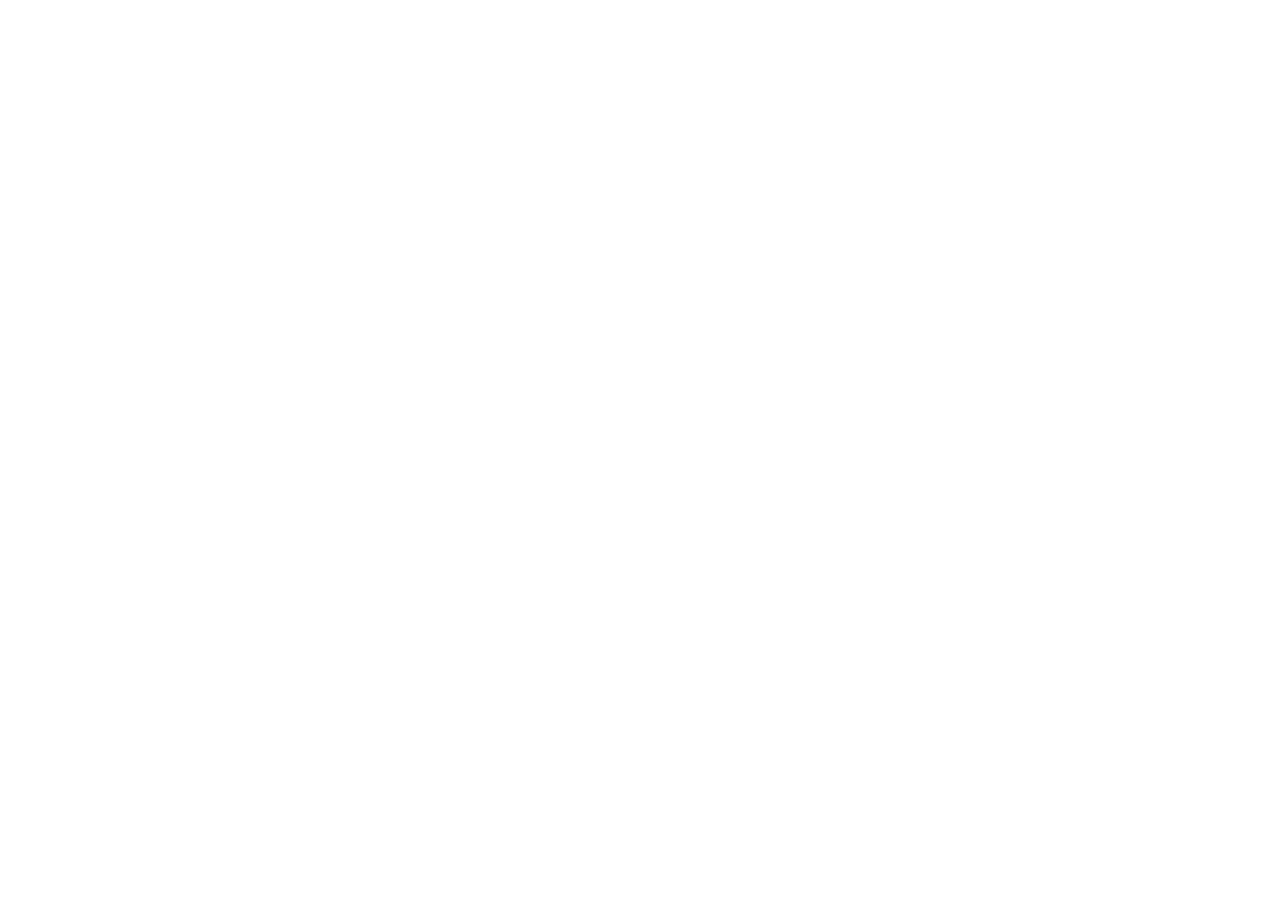
==== index.html @ 288c0446 "Se realizo la estructura principal del Blog" ====
<!DOCTYPE html>
<html lang="es">
<head>
    <meta charset="UTF-8">
    <meta name="viewport" content="width=device-width, initial-scale=1.0">
    <link rel="stylesheet" href="CSS/main.css">
    <title>Mi Blog</title>
</head>
<body>
    
</body>
</html>
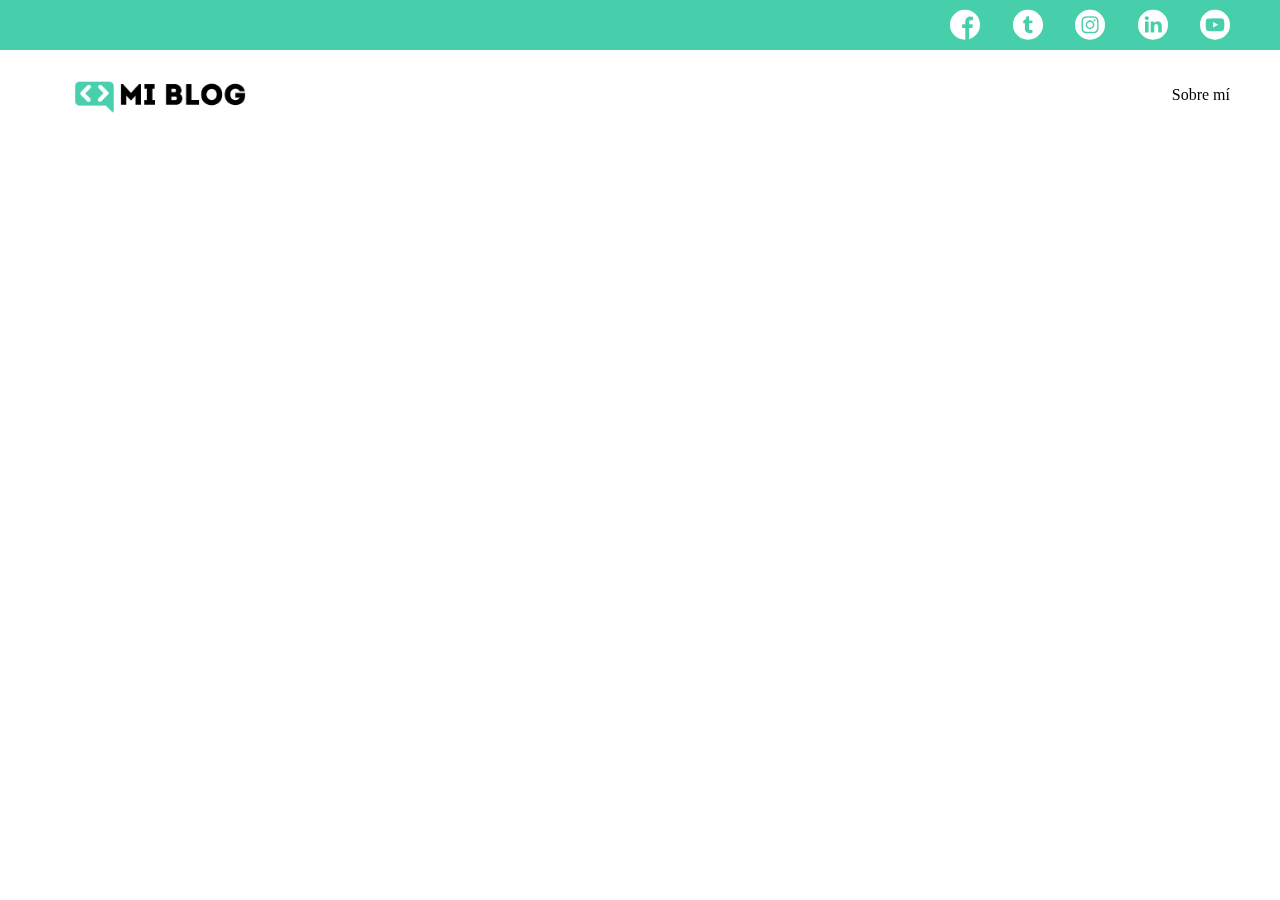
==== commit 01db6e1b: "Termino de maquetación del header" ====
--- a/index.html
+++ b/index.html
@@ -4,9 +4,28 @@
     <meta charset="UTF-8">
     <meta name="viewport" content="width=device-width, initial-scale=1.0">
     <link rel="stylesheet" href="CSS/main.css">
+    <link rel="stylesheet" href="CSS/font/flaticon.css">
     <title>Mi Blog</title>
 </head>
 <body>
-    
+    <header>
+        <section class="header-icons-container">
+            <div class="icons">
+                <a href=""><span class="flaticon-001-facebook"></span></a>
+                <a href=""><span class="flaticon-002-twitter"></span></a>
+                <a href=""><span class="flaticon-011-instagram"></span></a>
+                <a href=""><span class="flaticon-010-linkedin"></span></a>
+                <a href=""><span class="flaticon-008-youtube"></span></a>
+            </div>
+        </section>
+        <nav>
+            <section class="nav-logo-container">
+                <a href=""><img src="./assets/img/Logo-negro.png" alt="Logo de mi Blog"></a>
+            </section>
+            <section class="profile-link">
+                <a href="perfil.html">Sobre mí</a>
+            </section>
+        </nav>
+    </header>
 </body>
 </html>--- a/CSS/main.css
+++ b/CSS/main.css
@@ -0,0 +1,63 @@
+/*Inicialización de Formato y Ocupación completa de pantalla no scroll*/
+body {
+    margin: 0;
+    padding: 0;
+    position: fixed;
+    top: 0;
+    bottom: 0;
+    left: 0;
+    right: 0;    
+}
+/*Header*/
+a {
+    text-decoration: none;
+    display: inline;
+    color: black;
+}
+header {
+    width: 100%;
+    height: 140px;
+    display: grid;
+    grid-template: 1fr 1fr;
+}
+header .header-icons-container{
+    width: 100%;
+    height: 50px;
+    display: grid;
+    background-color: #47cfac;
+}
+header .header-icons-container .icons{
+    width: 300px;
+    height: auto;
+    display: flex;
+    justify-items: flex-end;
+    align-items: center;
+    justify-content: space-between;
+    justify-self: end ;
+    margin-right: 50px;
+}
+header .icons span{
+    color: white;
+}
+nav {
+    display: grid;
+    grid-template-columns: 1fr 1fr;
+    height: 90px;
+}
+nav .nav-logo-container{
+    margin-left:50px;
+}
+nav .nav-logo-container img{
+    width: 220px;
+    margin-top: 10px;
+}
+nav .profile-link{
+    display: flex;
+    align-items: center;
+    justify-content: flex-end;
+    margin-right: 50px;
+}
+nav.profile-link a{
+    color: black;
+    border-bottom: 1px solid black;
+}--- a/CSS/font/flaticon.css
+++ b/CSS/font/flaticon.css
@@ -0,0 +1,46 @@
+	/*
+  	Flaticon icon font: Flaticon
+  	Creation date: 20/12/2018 09:27
+  	*/
+
+@font-face {
+  font-family: "Flaticon";
+  src: url("./Flaticon.eot");
+  src: url("./Flaticon.eot?#iefix") format("embedded-opentype"),
+       url("./Flaticon.woff") format("woff"),
+       url("./Flaticon.ttf") format("truetype"),
+       url("./Flaticon.svg#Flaticon") format("svg");
+  font-weight: normal;
+  font-style: normal;
+}
+
+@media screen and (-webkit-min-device-pixel-ratio:0) {
+  @font-face {
+    font-family: "Flaticon";
+    src: url("./Flaticon.svg#Flaticon") format("svg");
+  }
+}
+
+[class^="flaticon-"]:before, [class*=" flaticon-"]:before,
+[class^="flaticon-"]:after, [class*=" flaticon-"]:after {   
+  font-family: Flaticon;
+        font-size: 30px;
+font-style: normal;
+margin-left: 20px;
+}
+
+.flaticon-001-facebook:before { content: "\f100"; }
+.flaticon-002-twitter:before { content: "\f101"; }
+.flaticon-003-whatsapp:before { content: "\f102"; }
+.flaticon-004-groupme:before { content: "\f103"; }
+.flaticon-005-kik:before { content: "\f104"; }
+.flaticon-006-skype:before { content: "\f105"; }
+.flaticon-007-periscope:before { content: "\f106"; }
+.flaticon-008-youtube:before { content: "\f107"; }
+.flaticon-009-itunes:before { content: "\f108"; }
+.flaticon-010-linkedin:before { content: "\f109"; }
+.flaticon-011-instagram:before { content: "\f10a"; }
+.flaticon-012-messenger:before { content: "\f10b"; }
+.flaticon-013-twitter-1:before { content: "\f10c"; }
+.flaticon-014-snapchat:before { content: "\f10d"; }
+.flaticon-015-reddit:before { content: "\f10e"; }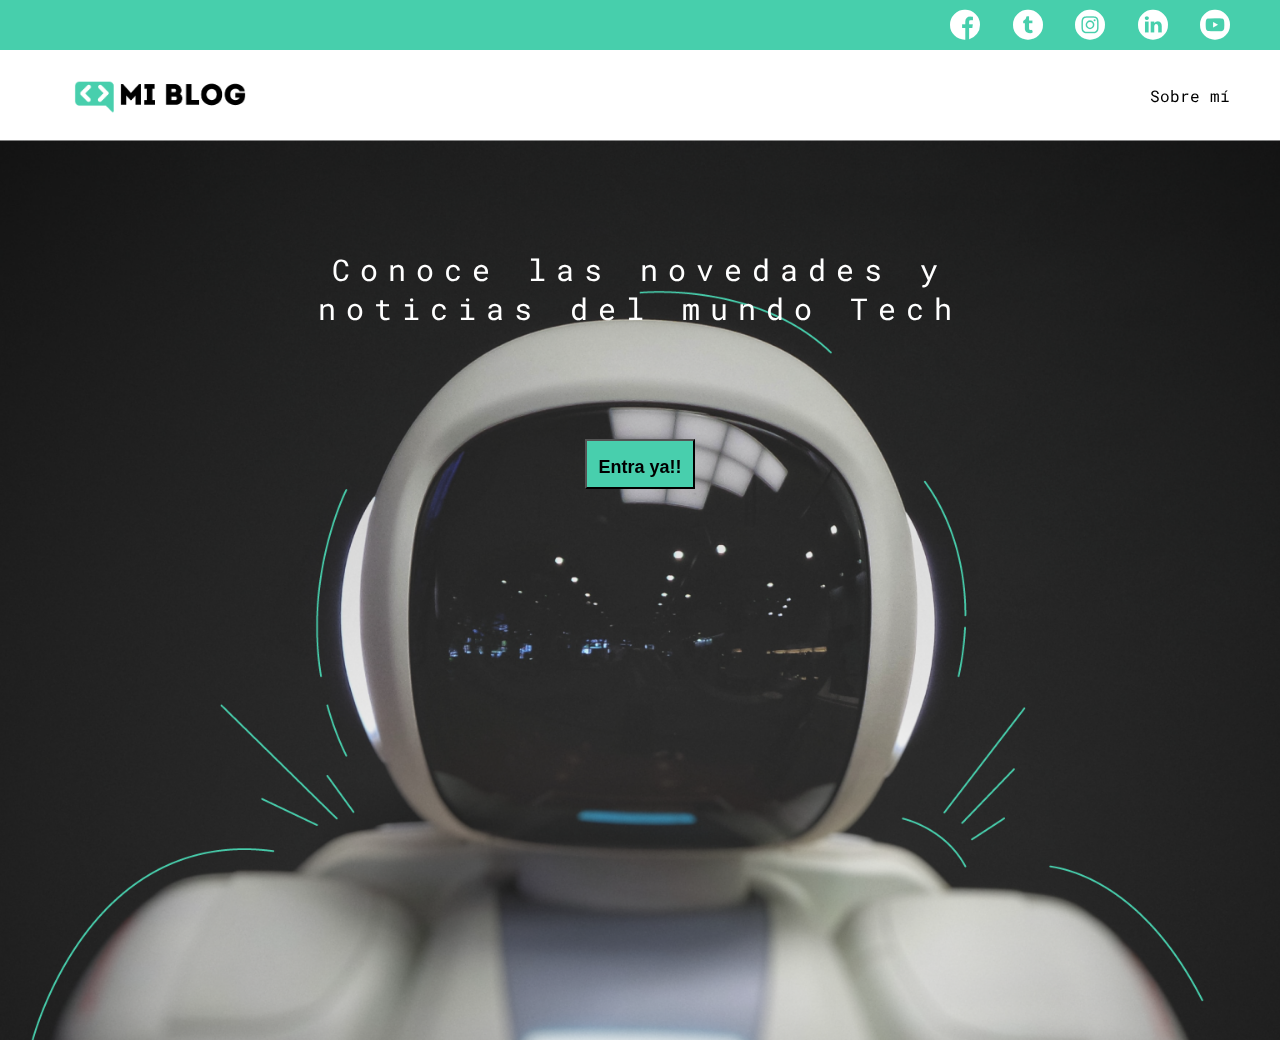
==== commit 3698d294: "Se termino la maquetacion del Home de la pagina principal" ====
--- a/index.html
+++ b/index.html
@@ -27,5 +27,13 @@
             </section>
         </nav>
     </header>
+    <main class="home-main">
+        <section>
+            <p class="home-main-text">Conoce las novedades y noticias del mundo Tech</p>
+            <button class="home-main-button">
+                <a href="blogs.html">Entra ya!!</a>
+            </button>
+        </section>
+    </main>
 </body>
 </html>--- a/CSS/main.css
+++ b/CSS/main.css
@@ -1,5 +1,8 @@
+/*Fuentes Roboto,Robot mono,Robotoslad*/
+@import url('https://fonts.googleapis.com/css2?family=Roboto+Mono:wght@400;500;700&family=Roboto+Slab:wght@400;700&family=Roboto:wght@400;500;700&display=swap');
 /*Inicialización de Formato y Ocupación completa de pantalla no scroll*/
 body {
+    font-family: 'Roboto Mono', monospace;
     margin: 0;
     padding: 0;
     position: fixed;
@@ -60,4 +63,42 @@
 nav.profile-link a{
     color: black;
     border-bottom: 1px solid black;
+}
+/*MAIN*/
+.home-main{
+    display: grid;
+    grid-template-columns:1fr 4fr 1fr ;
+    height: 100%;
+    background-image:url('../assets/img/Cover.png') ;
+    background-position: center;
+    background-repeat:no-repeat;
+    background-size: cover;
+}
+.home-main section{
+    display: grid;
+    grid-column: 2;
+    justify-items: center;
+    height: 350px;
+    margin-top: 80px;
+}
+.home-main-text{
+    font-family:'Roboto mono', monospace;
+    font-size: 30px;
+    font-weight: 700px;
+    letter-spacing: 10px;
+    color:white;
+    text-align: center;
+}
+.home-main-button{
+    width: 110px;
+    height: 50px;
+    background: #48cfad;
+    text-align: center;
+    font-weight: 700;
+    font-size: 18px;
+    line-height: 50px;
+}
+}
+.home-main-button a{
+    font-size: 18px;
 }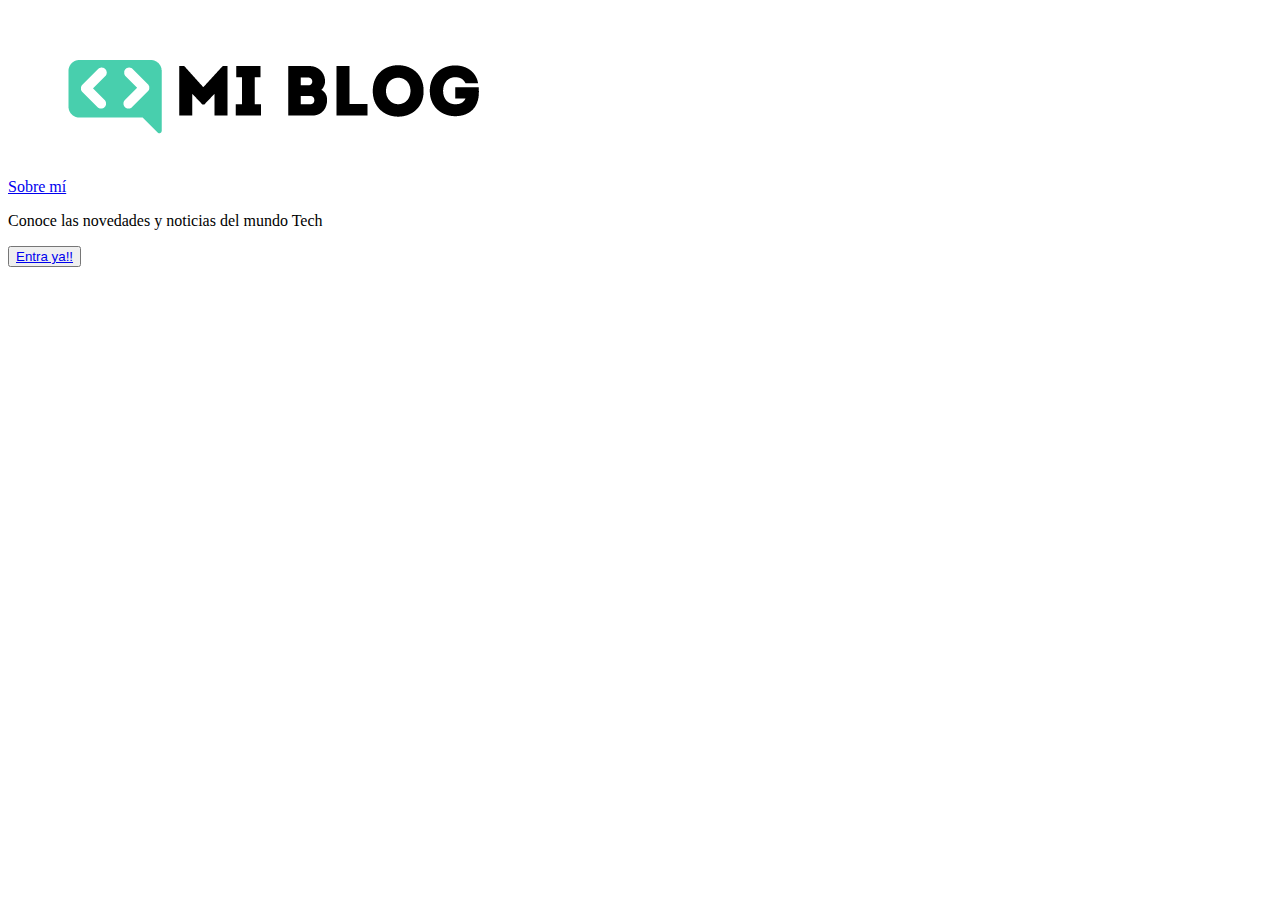
==== commit 0a85f330: "Se agrego las paginas en modo responsive" ====
--- a/index.html
+++ b/index.html
@@ -1,13 +1,16 @@
 <!DOCTYPE html>
 <html lang="es">
-<head>
-    <meta charset="UTF-8">
-    <meta name="viewport" content="width=device-width, initial-scale=1.0">
-    <link rel="stylesheet" href="CSS/main.css">
-    <link rel="stylesheet" href="CSS/font/flaticon.css">
-    <title>Mi Blog</title>
-</head>
-<body>
+    <head>
+        <meta charset="UTF-8">
+        <meta name="viewport" content="width=device-width, initial-scale=1.0">
+        <meta http-equiv="X-UA-Compatible" content="ie=edge">
+        <link rel="icon" type="image/png" href="./assets/img/blog.png">
+        <title>Mi Blog</title>
+        <link rel="stylesheet" href="css/main.css">
+        <link rel="stylesheet" href="css/font/flaticon.css">
+        <link rel="stylesheet" href="css/media-queries.css">
+    </head>
+<body class="home-body">
     <header>
         <section class="header-icons-container">
             <div class="icons">
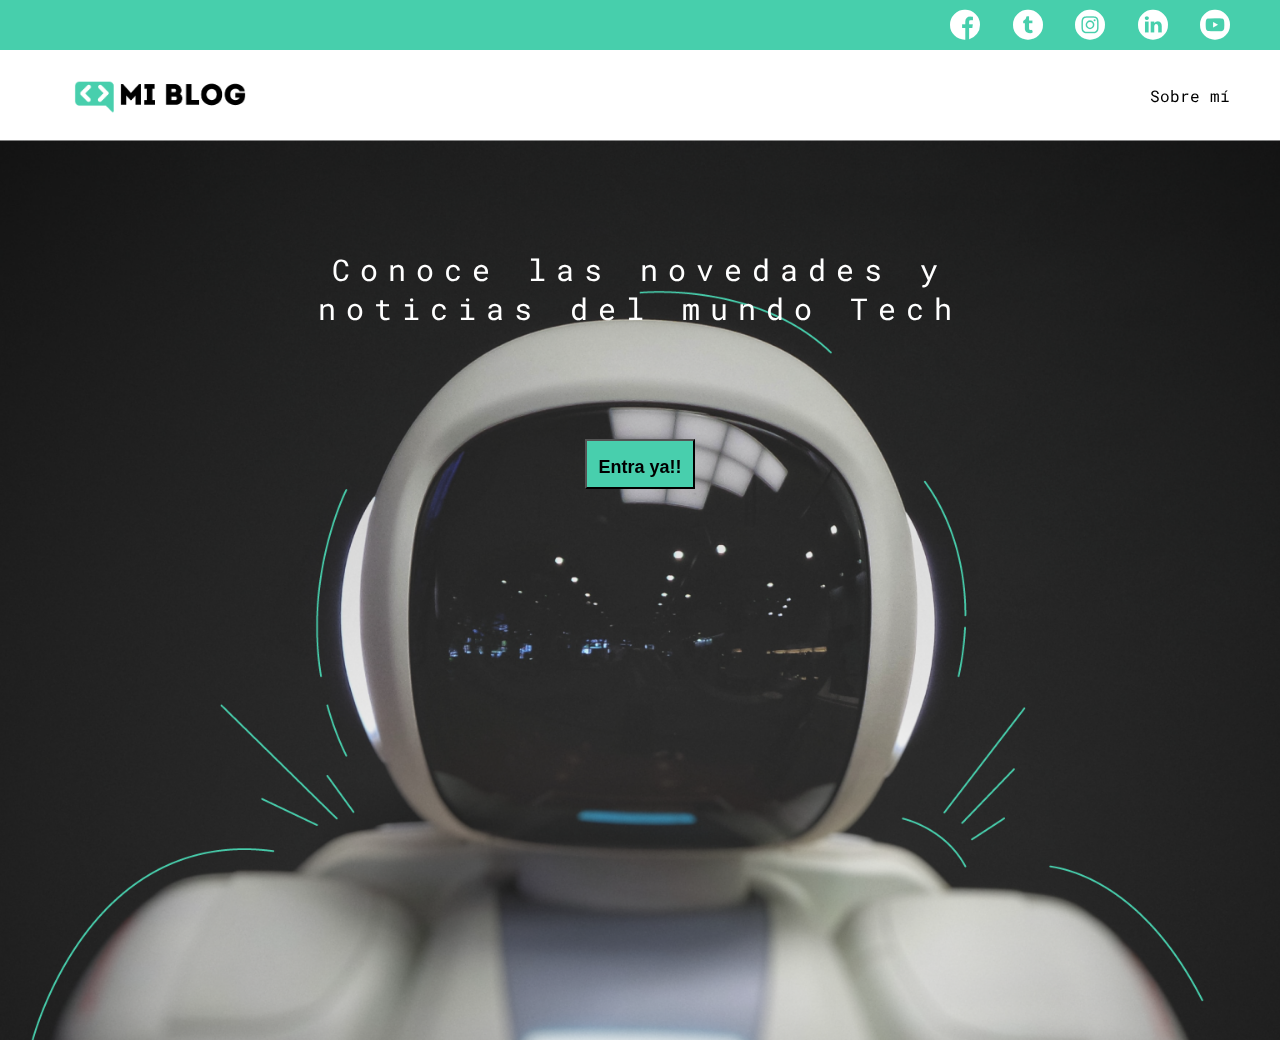
==== commit 9406f594: "Arreglo de errores menores" ====
--- a/index.html
+++ b/index.html
@@ -6,9 +6,9 @@
         <meta http-equiv="X-UA-Compatible" content="ie=edge">
         <link rel="icon" type="image/png" href="./assets/img/blog.png">
         <title>Mi Blog</title>
-        <link rel="stylesheet" href="css/main.css">
-        <link rel="stylesheet" href="css/font/flaticon.css">
-        <link rel="stylesheet" href="css/media-queries.css">
+        <link rel="stylesheet" href="./CSS/main.css">
+        <link rel="stylesheet" href="./CSS/font/flaticon.css">
+        <link rel="stylesheet" href="./CSS/media-queries.css">
     </head>
 <body class="home-body">
     <header>
@@ -23,7 +23,7 @@
         </section>
         <nav>
             <section class="nav-logo-container">
-                <a href=""><img src="./assets/img/Logo-negro.png" alt="Logo de mi Blog"></a>
+                <a href="index.html"><img src="./assets/img/Logo-negro.png" alt="Logo de mi Blog"></a>
             </section>
             <section class="profile-link">
                 <a href="perfil.html">Sobre mí</a>
--- a/CSS/main.css
+++ b/CSS/main.css
@@ -0,0 +1,244 @@
+/*<<<<<<<<<<___GENERAL___>>>>>>>>>>*/
+/*Fuentes Roboto,Robot mono,Robotoslad*/
+@import url('https://fonts.googleapis.com/css2?family=Roboto+Mono:wght@400;500;700&family=Roboto+Slab:wght@400;700&family=Roboto:wght@400;500;700&display=swap');
+/*Inicialización de Formato y Ocupación completa de pantalla no scroll*/
+body {
+    font-family: 'Roboto Mono', monospace;
+    margin: 0;
+    padding: 0;
+}
+.home-body{
+    position: fixed;
+    top: 0;
+    bottom: 0;
+    left: 0;
+    right: 0;    
+}
+.grid-container{
+    max-width: 890px;
+    margin: auto;
+}
+/*<<<<<<<<<<___PAGINA HOME___>>>>>>>>>>*/
+/*Header*/
+a {
+    text-decoration: none;
+    display: inline;
+    color: black;
+}
+header {
+    width: 100%;
+    height: 140px;
+    display: grid;
+    grid-template: 1fr 1fr;
+}
+header .header-icons-container{
+    width: 100%;
+    height: 50px;
+    display: grid;
+    background-color: #47cfac;
+}
+header .header-icons-container .icons{
+    width: 300px;
+    height: auto;
+    display: flex;
+    justify-items: flex-end;
+    align-items: center;
+    justify-content: space-between;
+    justify-self: end ;
+    margin-right: 50px;
+}
+header .icons span{
+    color: white;
+}
+nav {
+    display: grid;
+    grid-template-columns: 1fr 1fr;
+    height: 90px;
+}
+nav .nav-logo-container{
+    margin-left:50px;
+}
+nav .nav-logo-container img{
+    width: 220px;
+    margin-top: 10px;
+}
+nav .profile-link{
+    display: flex;
+    align-items: center;
+    justify-content: flex-end;
+    margin-right: 50px;
+}
+nav.profile-link a{
+    color: black;
+    border-bottom: 1px solid black;
+}
+/*MAIN*/
+.home-main{
+    display: grid;
+    grid-template-columns:1fr 4fr 1fr ;
+    height: 100%;
+    background-image:url('../assets/img/Cover.png') ;
+    background-position: center;
+    background-repeat:no-repeat;
+    background-size: cover;
+}
+.home-main section{
+    display: grid;
+    grid-column: 2;
+    justify-items: center;
+    height: 350px;
+    margin-top: 80px;
+}
+.home-main-text{
+    font-family:'Roboto mono', monospace;
+    font-size: 30px;
+    font-weight: 700px;
+    letter-spacing: 10px;
+    color:white;
+    text-align: center;
+}
+.home-main-button{
+    width: 110px;
+    height: 50px;
+    background: #48cfad;
+    text-align: center;
+    font-weight: 700;
+    font-size: 18px;
+    line-height: 50px;
+}
+}
+.home-main-button a{
+    font-size: 18px;
+}
+/*<<<<<<<<<<___PAGINA BLOGS___>>>>>>>>>>*/
+.blogs-main{
+    display:grid ;
+}
+.blogs-news-container{
+    background-color: #e6e9ed;
+    padding: 0px 50px 40px;
+}
+.blogs-main-new{
+    display: grid;
+    grid-template-columns:2fr 1fr ;
+    grid-template-rows:2fr ;
+}
+.blogs-news-img-container{
+    grid-column: 1;
+}
+.blogs-news-img-container img{
+    width: 85%;
+}
+.blogs-news-info-container{
+    grid-column: 2;
+}
+.blogs-news-info-container p{
+    margin-bottom:35px ;
+}
+.blogs-posts-container{
+    padding: 0 50px 40px;
+}
+.blogs-posts-container h3{
+    border-bottom: 1px solid #cdd2da;
+    padding-bottom: 20px;
+    text-align: center;
+}
+.blogs-button{
+    border: 1px solid #47cfac;
+    padding:10px 15px;
+    font-size: 12px;
+	color: white;
+	background-color: #48CFAD;
+}
+.blogs-posts-container .post-container {
+    display: inline-block;
+    padding-left: 10px;
+    max-width: 30%;
+    margin-bottom: 50px;
+}
+.blogs-posts-container .post-container p {
+    margin-bottom: 35px;
+}
+.blogs-posts-container .post-container img {
+    width: 100%;
+}
+/*FOOTER*/
+footer{
+    width: 100%;
+    height: 80px;
+    background-color: #22272D;
+    border-top: 35px solid #47cfac;
+    text-align: center;
+}
+footer p{
+    color: white;
+    margin-top: 30px;
+}
+/*<<<<<<<<<<___PAGINA BLOG INDIVIDUAL___>>>>>>>>>>*/
+.blogpost-img-container{
+    padding:0 50px 40px ;
+}
+.blogpost-img-container img{
+    width: 100%;
+}
+.blogpost-main-container {
+    padding:0 50px 40px;
+}
+.blogpost-main-container h3{
+    border-bottom: 1px solid #cdd2da;
+    padding-bottom: 20px;
+}
+.blogpost-main-container article h1{
+    font-size: 35px;
+}
+.contact-main-container{
+    width: 100%;
+    min-height: 250ppx;
+    background-color:#e6e9ed;
+    text-align: center;
+    padding-bottom:50px;
+}
+.contact-main-container div{
+    display: inline-block;
+    width: 49.5%;
+    height: 100%;
+}
+.contact-main-container div a{
+    border-bottom: 1px solid black;
+    padding-bottom:5px ;
+}
+.contact-main-container .contact-left, .contact-right {
+    text-align: initial;
+    margin-top: 85px;
+}
+.contact-main-container img {
+    width: 100px;
+}
+/*<<<<<<<<<<___PAGINA PERFIL___>>>>>>>>>>*/
+.profile-main-container {
+    padding: 70px 40px;
+    background-color: #e6e9ed;
+    margin-bottom: 50px;
+}
+.profile-main-container img {
+    width: 320px;
+    margin-right: 30px;
+}
+.profile-main-container .profile-container {
+    display: flex;
+}
+.profile-main-proyects {
+    padding: 0 50px 40px;
+}
+.profile-main-proyects h3 {
+    border-bottom: 1px solid #cdd2da;
+    padding-bottom: 35px;
+    text-align: center;
+}
+.proyects-main-container {
+    display: grid;
+    grid-template-columns: 1fr 1fr 1fr;
+}
+.proyect-container {
+    padding: 0 5px;
+}--- a/CSS/font/flaticon.css
+++ b/CSS/font/flaticon.css
@@ -0,0 +1,46 @@
+	/*
+  	Flaticon icon font: Flaticon
+  	Creation date: 20/12/2018 09:27
+  	*/
+
+@font-face {
+  font-family: "Flaticon";
+  src: url("./Flaticon.eot");
+  src: url("./Flaticon.eot?#iefix") format("embedded-opentype"),
+       url("./Flaticon.woff") format("woff"),
+       url("./Flaticon.ttf") format("truetype"),
+       url("./Flaticon.svg#Flaticon") format("svg");
+  font-weight: normal;
+  font-style: normal;
+}
+
+@media screen and (-webkit-min-device-pixel-ratio:0) {
+  @font-face {
+    font-family: "Flaticon";
+    src: url("./Flaticon.svg#Flaticon") format("svg");
+  }
+}
+
+[class^="flaticon-"]:before, [class*=" flaticon-"]:before,
+[class^="flaticon-"]:after, [class*=" flaticon-"]:after {   
+  font-family: Flaticon;
+        font-size: 30px;
+font-style: normal;
+margin-left: 20px;
+}
+
+.flaticon-001-facebook:before { content: "\f100"; }
+.flaticon-002-twitter:before { content: "\f101"; }
+.flaticon-003-whatsapp:before { content: "\f102"; }
+.flaticon-004-groupme:before { content: "\f103"; }
+.flaticon-005-kik:before { content: "\f104"; }
+.flaticon-006-skype:before { content: "\f105"; }
+.flaticon-007-periscope:before { content: "\f106"; }
+.flaticon-008-youtube:before { content: "\f107"; }
+.flaticon-009-itunes:before { content: "\f108"; }
+.flaticon-010-linkedin:before { content: "\f109"; }
+.flaticon-011-instagram:before { content: "\f10a"; }
+.flaticon-012-messenger:before { content: "\f10b"; }
+.flaticon-013-twitter-1:before { content: "\f10c"; }
+.flaticon-014-snapchat:before { content: "\f10d"; }
+.flaticon-015-reddit:before { content: "\f10e"; }--- a/CSS/media-queries.css
+++ b/CSS/media-queries.css
@@ -0,0 +1,29 @@
+@media (max-width: 900px) {
+    .blogs-main-new {
+        grid-template-columns: 1fr;
+        grid-template-rows: 3fr
+    }
+    .blogs-news-img-container {
+        grid-row: 2;
+    }
+    .blogs-news-info-container {
+        grid-column: 1;
+        grid-row: 3;
+    }
+    .blogs-posts-container .post-container {
+        max-width: 45%;
+    }
+    .proyects-main-container {
+        grid-template-columns: 1fr 1fr;
+        grid-template-rows: 2fr;
+    }
+    .profile-main-container .profile-container {
+        display: block;
+    }
+}
+
+@media (max-width: 600px) {
+    .blogs-posts-container .post-container {
+        max-width: 95%;
+    }
+}